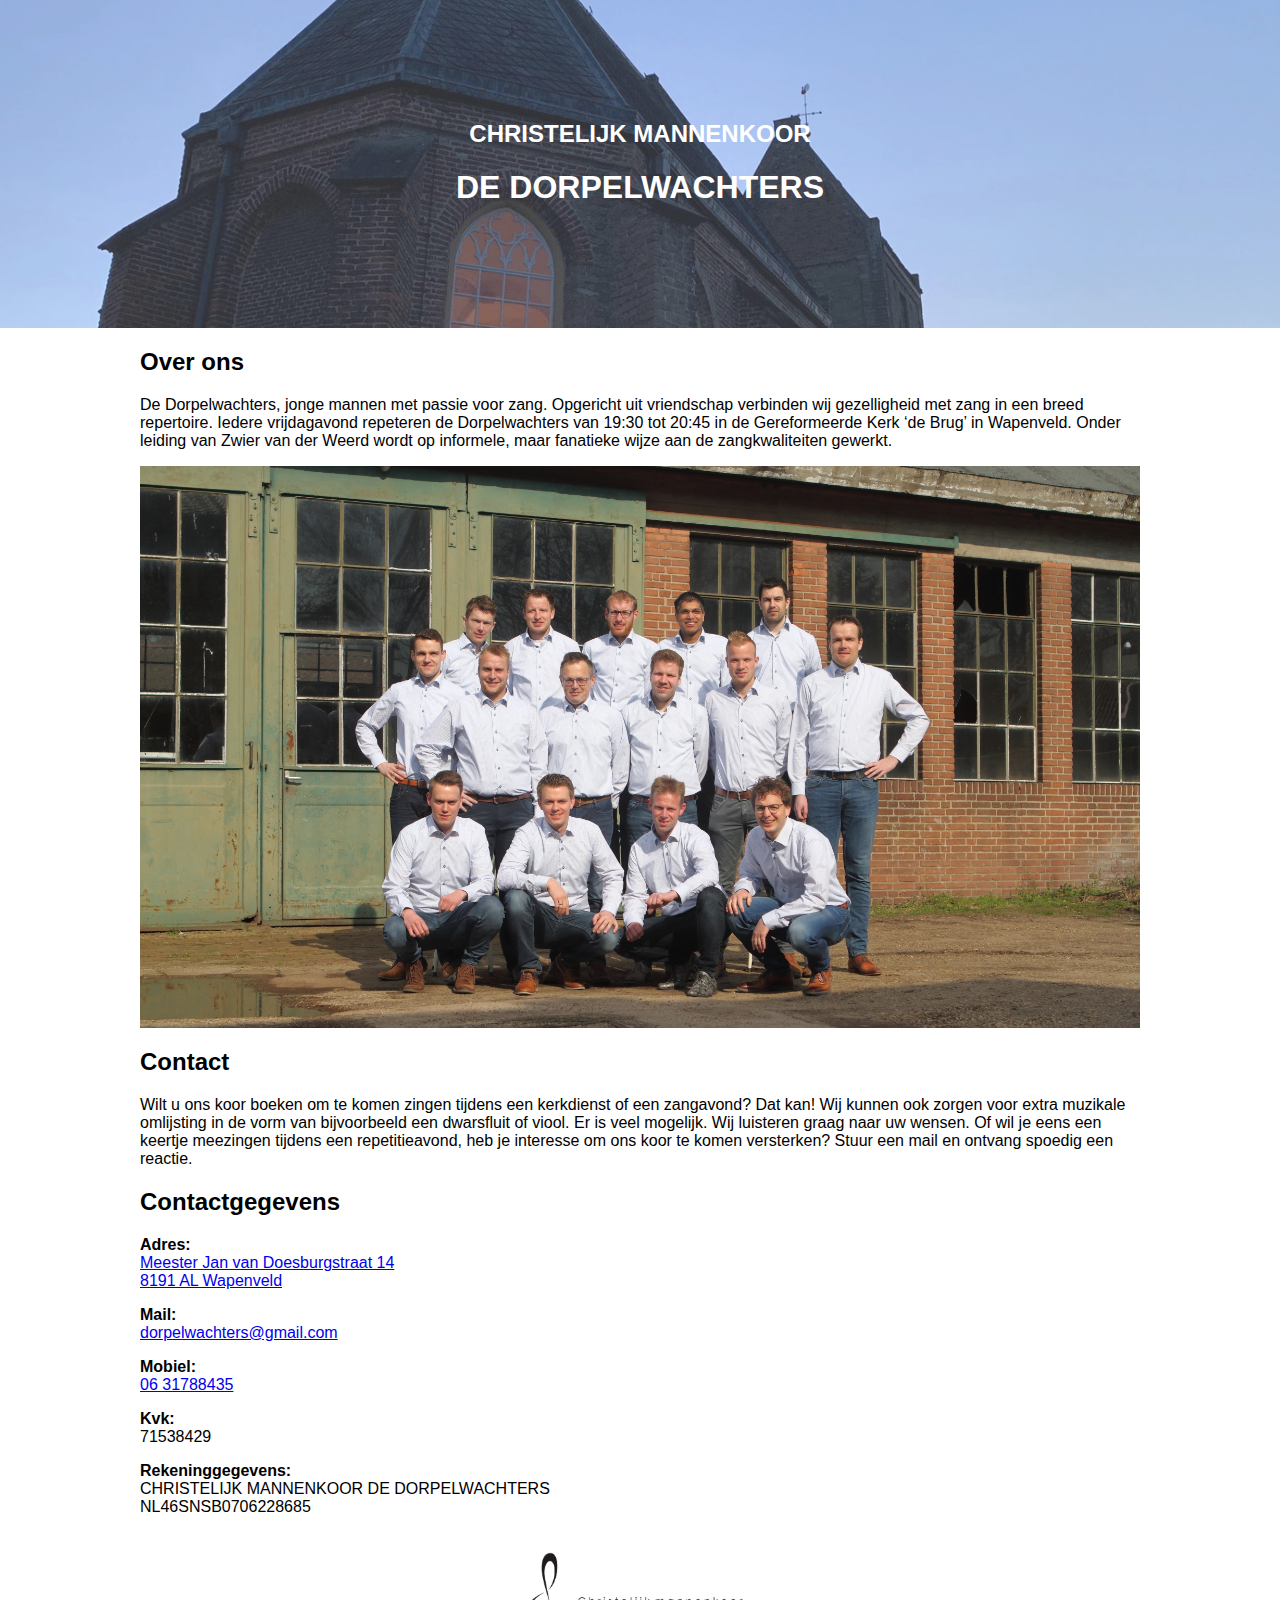
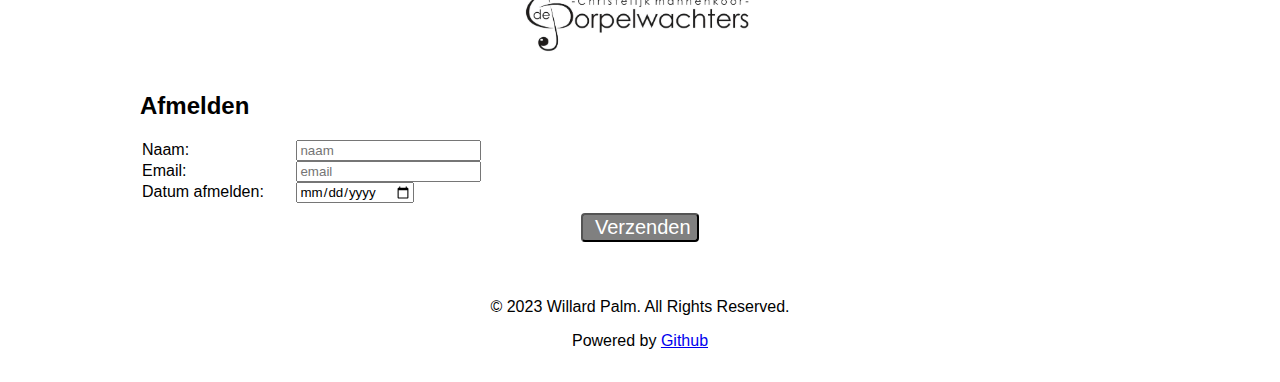
==== index.html @ 8cabd96a "edit form" ====
<!doctype html>
<html lang="nl">
  <head>
    <title>Christelijk mannenkoor de Dorpelwachters</title>
    <link rel="stylesheet" href="/css/styles.css">
    <link rel="icon" type="image/x-icon" href="/img/favicon.ico">
    <meta name="viewport" content="width=device-width, initial-scale=1">
    <meta charset="UTF-8">
    <meta name="author" content="Willard Palm">
  </head>
  <body>
    <div id="wrapper">
      <div id="header">
        <h2>Christelijk Mannenkoor </h2>
        <h1>de Dorpelwachters</h1>
      </div>
      <div id="content">
        <h2>Over ons</h2>
        <p>De Dorpelwachters, jonge mannen met passie voor zang. Opgericht uit vriendschap verbinden wij gezelligheid met zang in een breed repertoire. Iedere vrijdagavond repeteren de Dorpelwachters van 19:30 tot 20:45 in de Gereformeerde Kerk ‘de Brug’ in Wapenveld. Onder leiding van Zwier van der Weerd wordt op informele, maar fanatieke wijze aan de zangkwaliteiten gewerkt.</p>
        <img src="/img/koor.jpg" alt="koor" class="koor">
        <h2>Contact</h2>
        <p>Wilt u ons koor boeken om te komen zingen tijdens een kerkdienst of een zangavond? Dat kan! Wij kunnen ook zorgen voor extra muzikale omlijsting in de vorm van bijvoorbeeld een dwarsfluit of viool. Er is veel mogelijk. Wij luisteren graag naar uw wensen. Of wil je eens een keertje meezingen tijdens een repetitieavond, heb je interesse om ons koor te komen versterken? Stuur een mail en ontvang spoedig een reactie.</p>
        <h2>Contactgegevens</h2>
        <p><b>Adres:</b><br />
        <a href="https://goo.gl/maps/iC4UsgL3vdKpggsM8">Meester Jan van Doesburgstraat 14<br />8191 AL Wapenveld</a></p>
        <p><b>Mail:</b><br />
        <a href="mailto:dorpelwachters@gmail.com">dorpelwachters@gmail.com</a></p>
        <p><b>Mobiel:</b><br />
        <a href=”tel:0631788435”>06 31788435</a></p>
        <p><b>Kvk:</b><br />
        71538429
        <p><b>Rekeninggegevens:</b><br />
        CHRISTELIJK MANNENKOOR DE DORPELWACHTERS<br />
        NL46SNSB0706228685</p>
        <img src="/img/logo.jpg" alt="logo" class="logo">
        <h2>Afmelden</h2>   
        <form class="gform" method="POST" data-email="wpalm@outlook.com"
        action="https://script.google.com/macros/s/AKfycbySUZUDqdgNiQvHjIPrlTd-EOX-LrK3jgrgH7WJK-wis10U0DgS6ZaYW70418nhYqK3/exec">
          <!-- change the form action to your script url -->
          <div class="form-elements">
            <fieldset class="pure-group">
              <label for="naam">Naam: </label>
              <input id="naam" name="naam" type="text" required placeholder="naam" />
            </fieldset>
            <fieldset class="pure-group">
              <label for="email">Email:</label>
              <input id="email" name="email" type="email" value="" required placeholder="email"/>
            </fieldset>
            <fieldset class="pure-group">
              <label for="datum">Datum afmelden: </label>
              <input id="datum" name="datum" type="date"/>
            </fieldset>
            <button class="button-success pure-button button-xlarge">
              <i class="fa fa-paper-plane"></i>&nbsp;Verzenden</button>
          </div>
          <!-- Customise the Thankyou Message People See when they submit the form: -->
          <div class="thankyou_message" style="display:none;">
            <p>Afgemeld!</p>
          </div>
        </form>
      </div>
      <div id="footer">
        <p>© 2023 Willard Palm. All Rights Reserved.</p>
        <p>Powered by <a href="https://github.com">Github</a></p></p>
      </div>
    </div>
    <script data-cfasync="false" type="text/javascript" src="/js/scripts.js"></script>
  </body>
</html>
---- css/styles.css ----
* {
 font-family: Verdana, Arial, Times New Roman;
}

html, body {
  margin: 0;
  padding: 0;
  height: 100%;
}

.koor {
  display: block;
  height: auto;
  width: 100%;
  margin-left: auto;
  margin-right: auto;
}

.logo {
  display: block;
  height: 100px;
  width: auto;
  margin-left: auto;
  margin-right: auto;
  padding-top: 20px;
  padding-bottom: 20px
}

.pure-group {
  border-style: none;
  padding: 0px;
}

.button-success {
  color: white;
  border-radius: 4px;
  background: grey
}

.button-xlarge {
  font-size: 125%;
}

button {
  display: block;
  width: auto;
  margin-left: auto;
  margin-right: auto;
  margin-top: 10px;
  margin-bottom: 40px
}

label {
  display: inline-block;
  width: 150px;
  text-align: left;
}

#wrapper {
  min-height: 100%;
  position: relative;
}

#header {
  background-image: url("/img/kerk.jpg");
  background-position: center;
  background-repeat: no-repeat;
  background-size: cover;
  text-align: center;
  padding:100px 0;
  opacity: 0.8;
  color: white;
  text-transform: uppercase;
}

#content {
  padding-bottom: 100px;
  padding-left: 10px;
  padding-right: 10px;
  max-width: 1000px;
  margin: 0 auto;
}

#footer {
  width: 100%;
  height: 100px;
  bottom: 0;
  left: 0;
  position: absolute;
  text-align: center;
}
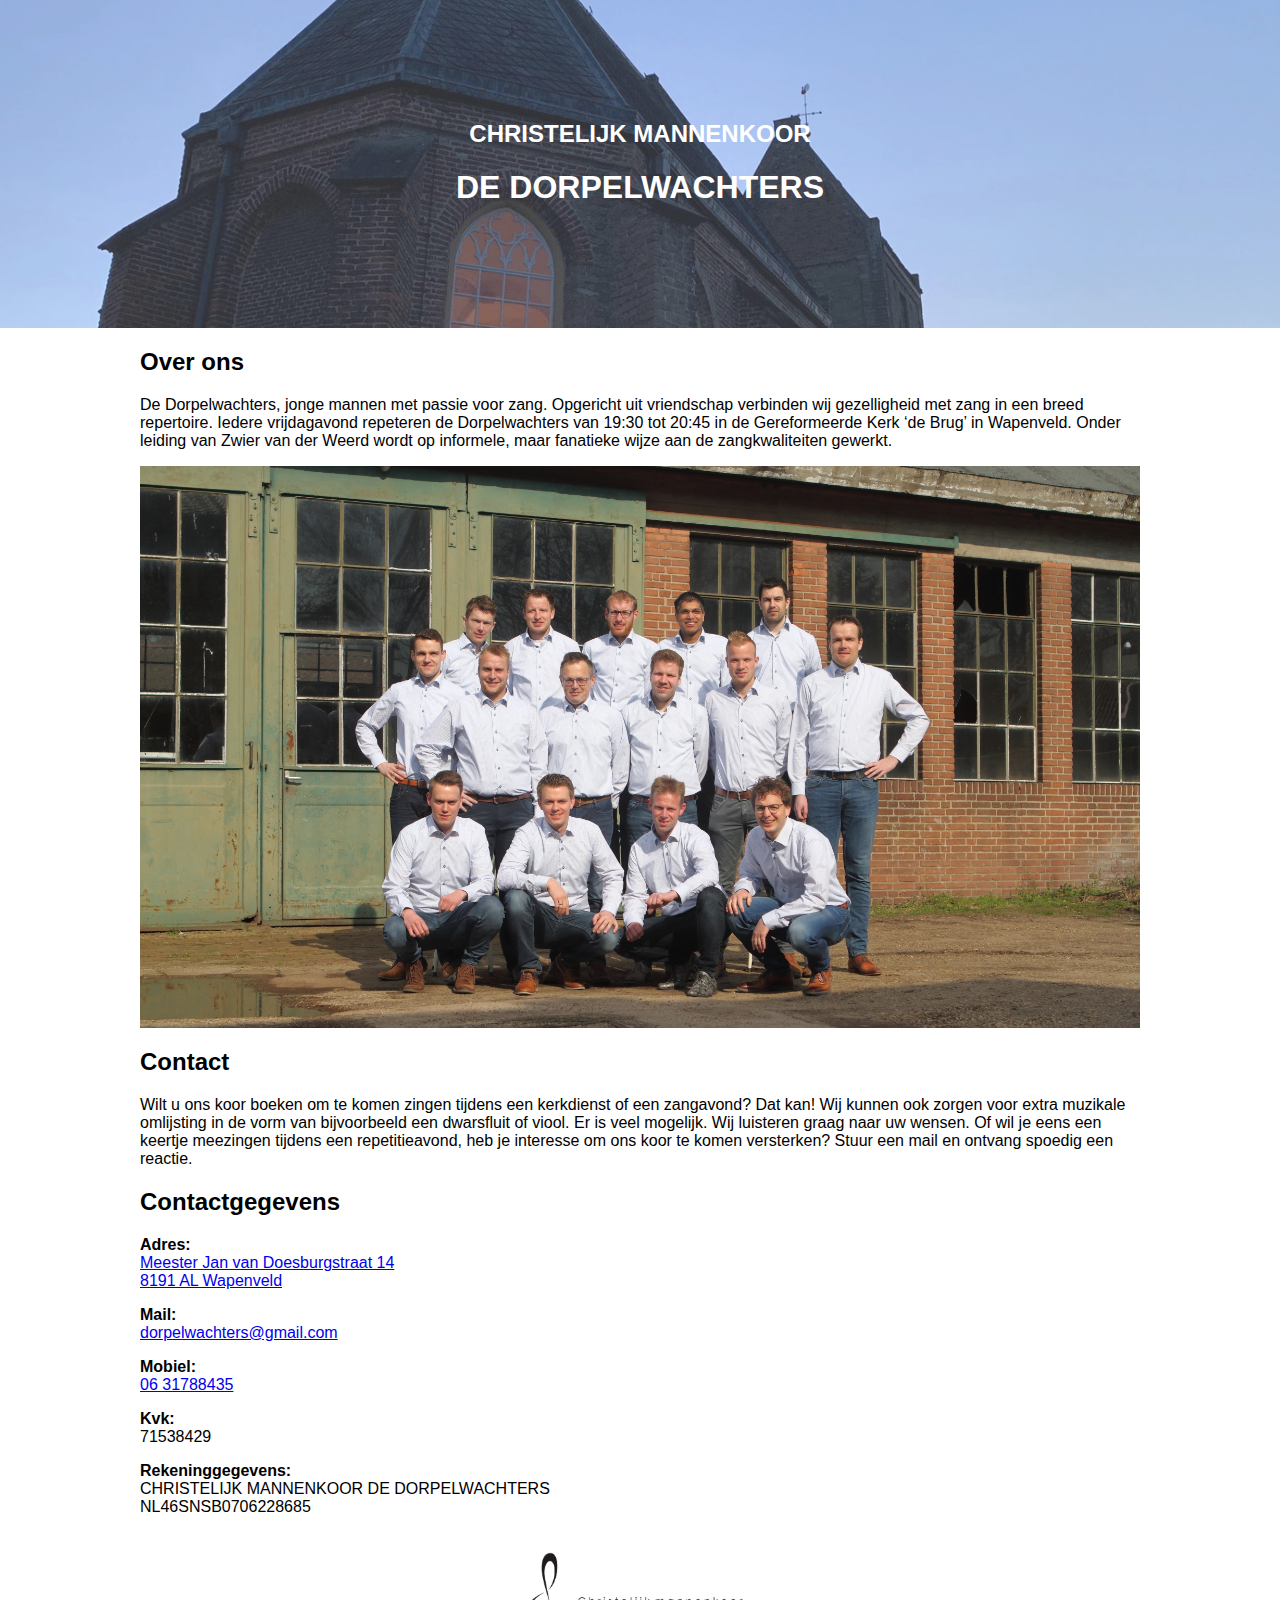
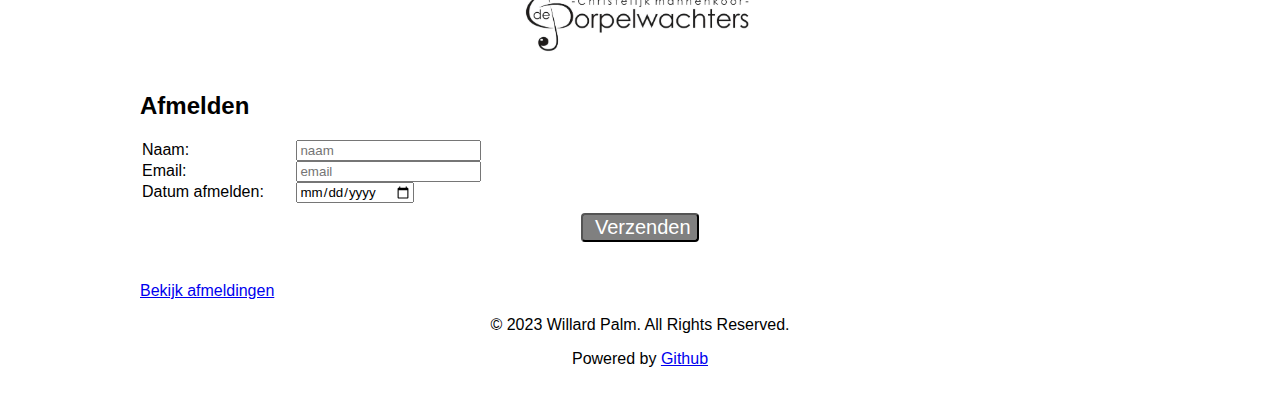
==== commit f93fc48a: "edit form" ====
--- a/index.html
+++ b/index.html
@@ -57,6 +57,7 @@
           <div class="thankyou_message" style="display:none;">
             <p>Afgemeld!</p>
           </div>
+          <a href="https://docs.google.com/spreadsheets/d/1GImoFp9h0FkTg-OUzBOkm1tBR1cWsuQRXlBBZquopwM/edit?usp=sharing">Bekijk afmeldingen</a>
         </form>
       </div>
       <div id="footer">
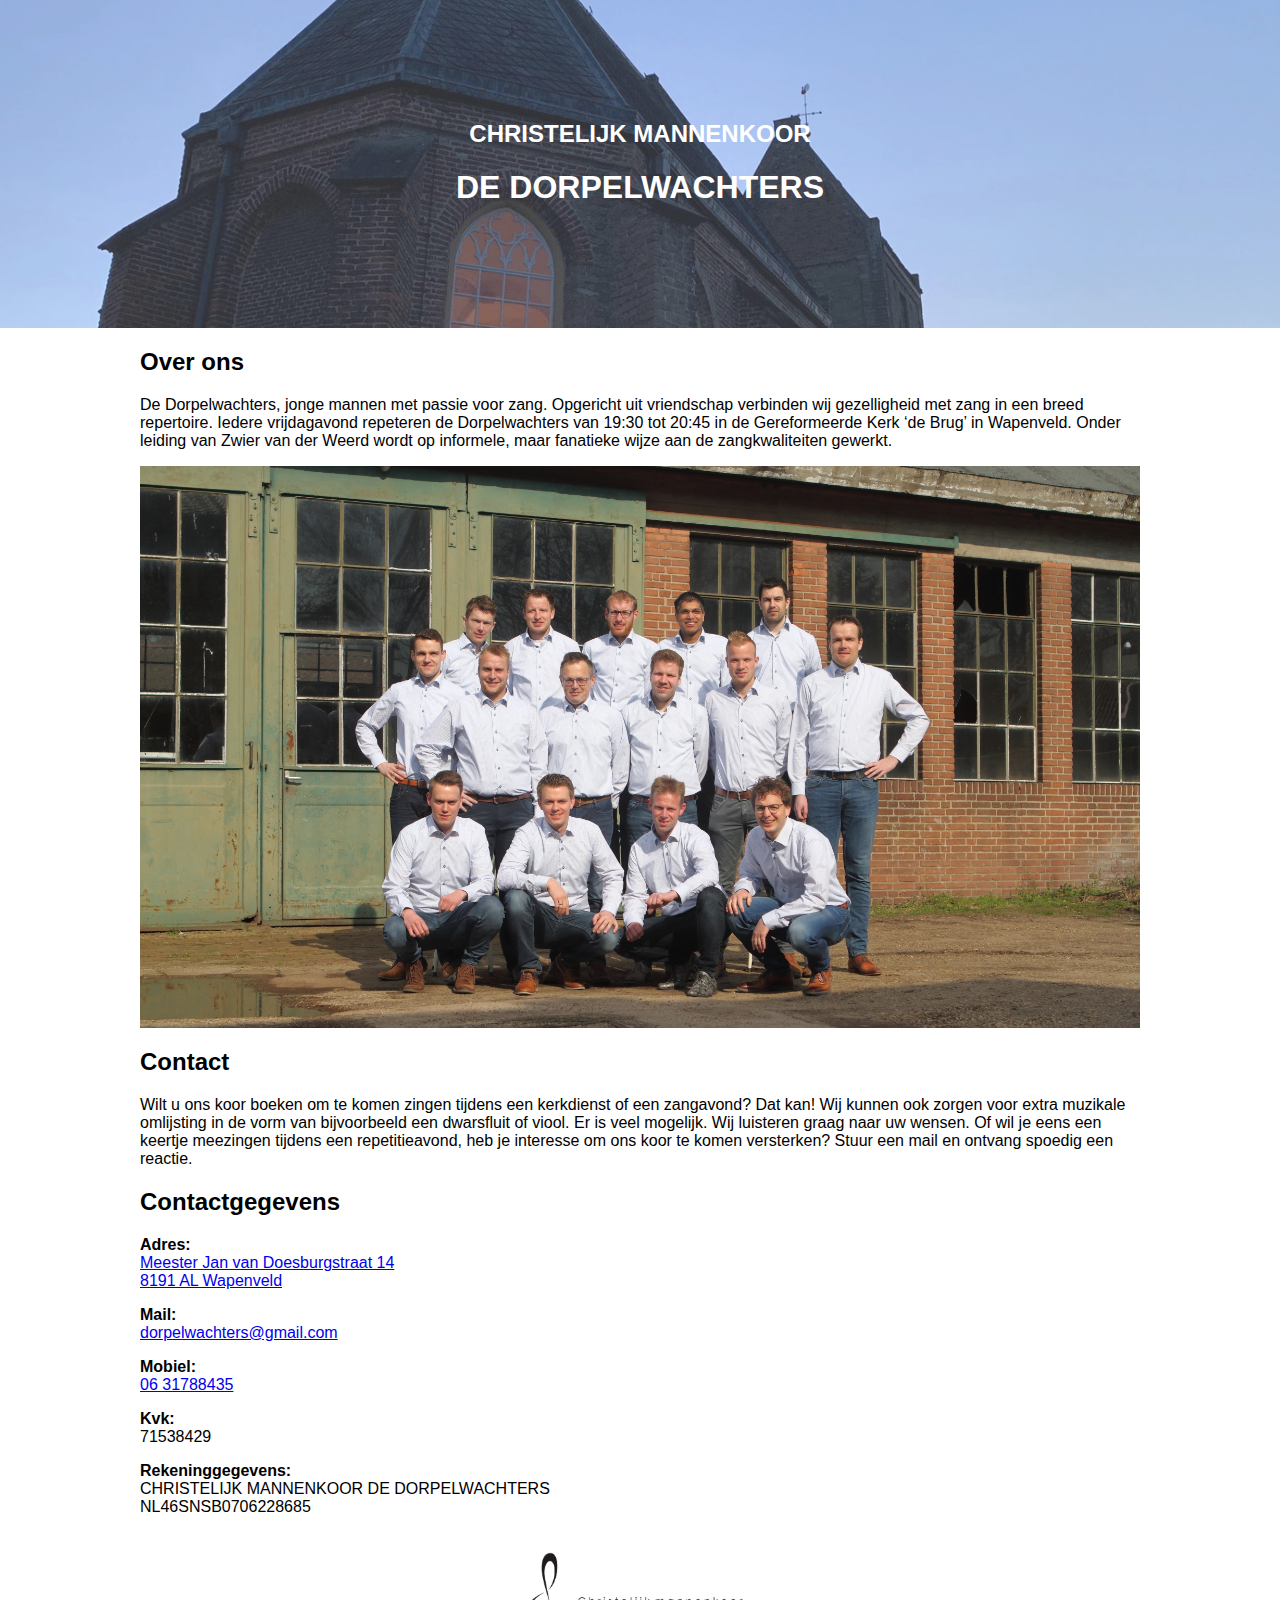
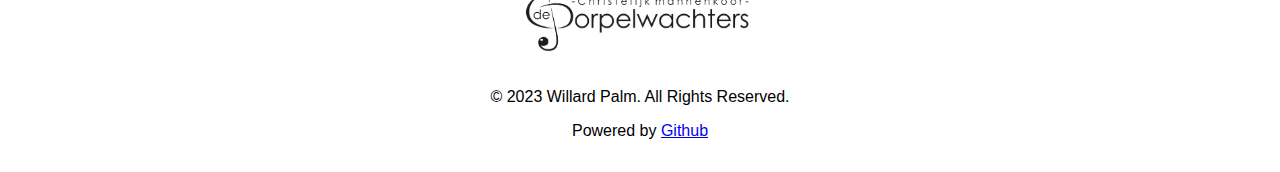
==== commit 66665f7b: "edit form" ====
--- a/index.html
+++ b/index.html
@@ -33,32 +33,6 @@
         CHRISTELIJK MANNENKOOR DE DORPELWACHTERS<br />
         NL46SNSB0706228685</p>
         <img src="/img/logo.jpg" alt="logo" class="logo">
-        <h2>Afmelden</h2>   
-        <form class="gform" method="POST" data-email="wpalm@outlook.com"
-        action="https://script.google.com/macros/s/AKfycbySUZUDqdgNiQvHjIPrlTd-EOX-LrK3jgrgH7WJK-wis10U0DgS6ZaYW70418nhYqK3/exec">
-          <!-- change the form action to your script url -->
-          <div class="form-elements">
-            <fieldset class="pure-group">
-              <label for="naam">Naam: </label>
-              <input id="naam" name="naam" type="text" required placeholder="naam" />
-            </fieldset>
-            <fieldset class="pure-group">
-              <label for="email">Email:</label>
-              <input id="email" name="email" type="email" value="" required placeholder="email"/>
-            </fieldset>
-            <fieldset class="pure-group">
-              <label for="datum">Datum afmelden: </label>
-              <input id="datum" name="datum" type="date"/>
-            </fieldset>
-            <button class="button-success pure-button button-xlarge">
-              <i class="fa fa-paper-plane"></i>&nbsp;Verzenden</button>
-          </div>
-          <!-- Customise the Thankyou Message People See when they submit the form: -->
-          <div class="thankyou_message" style="display:none;">
-            <p>Afgemeld!</p>
-          </div>
-          <a href="https://docs.google.com/spreadsheets/d/1GImoFp9h0FkTg-OUzBOkm1tBR1cWsuQRXlBBZquopwM/edit?usp=sharing">Bekijk afmeldingen</a>
-        </form>
       </div>
       <div id="footer">
         <p>© 2023 Willard Palm. All Rights Reserved.</p>
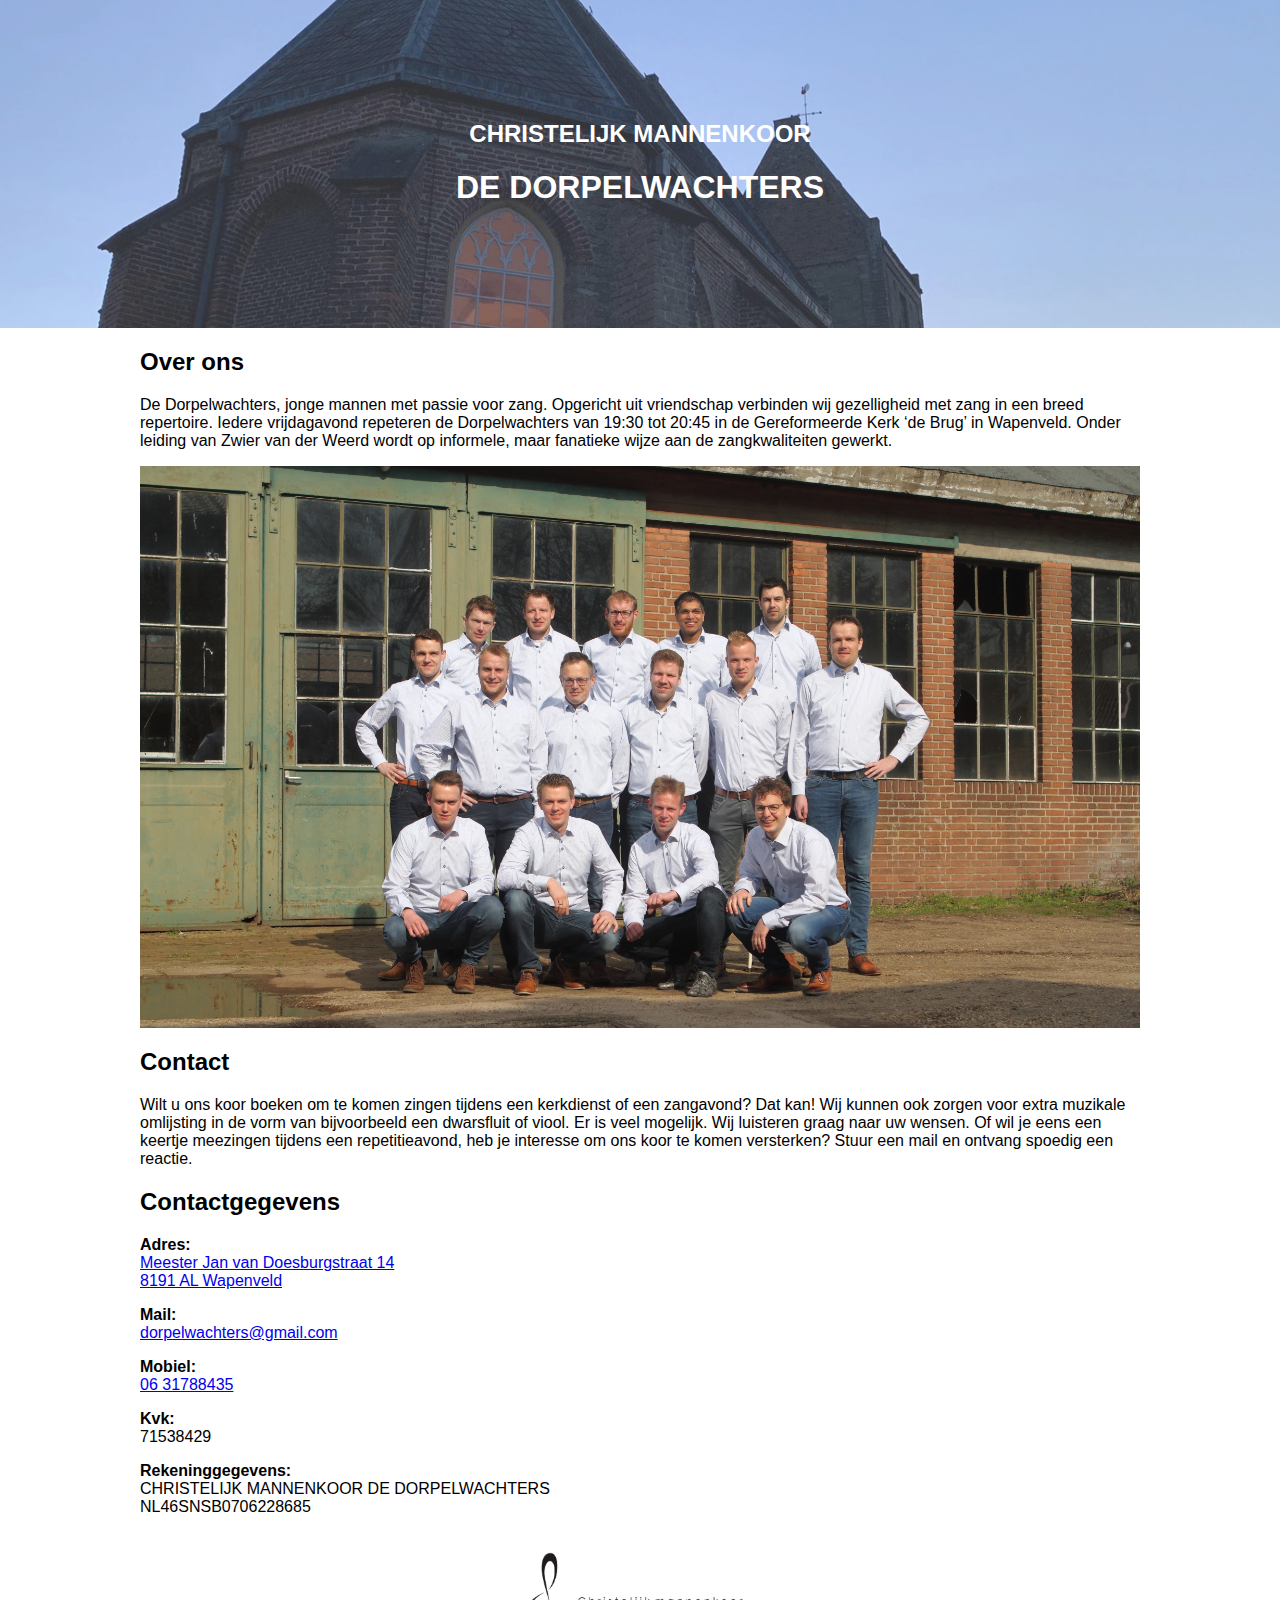
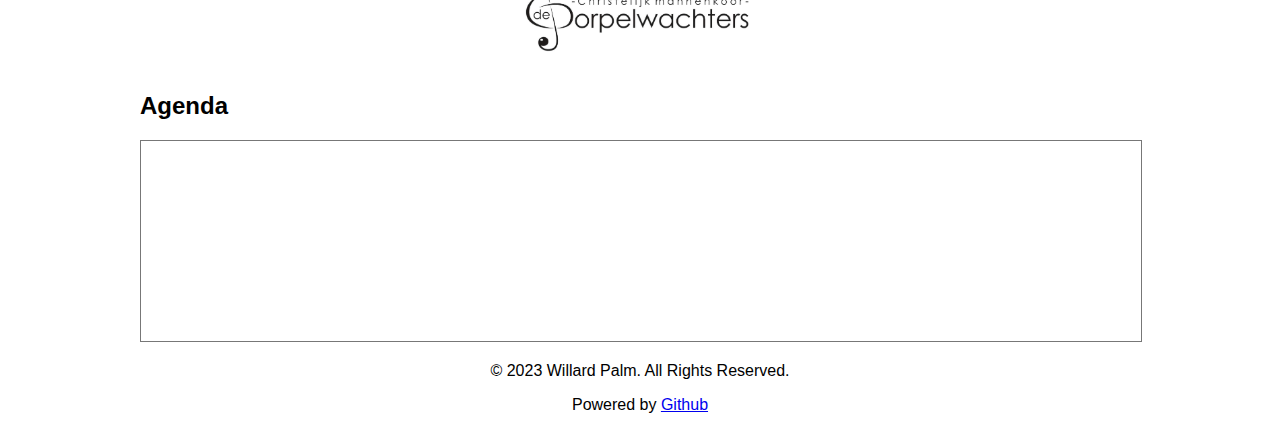
==== commit 0d1aa164: "edit form" ====
--- a/index.html
+++ b/index.html
@@ -33,6 +33,8 @@
         CHRISTELIJK MANNENKOOR DE DORPELWACHTERS<br />
         NL46SNSB0706228685</p>
         <img src="/img/logo.jpg" alt="logo" class="logo">
+        <h2>Agenda</h2>
+        <iframe src="https://calendar.google.com/calendar/embed?height=200&wkst=1&bgcolor=%23ffffff&ctz=Europe%2FAmsterdam&showTitle=0&showNav=1&showDate=1&showPrint=0&showTabs=0&showCalendars=0&showTz=0&mode=AGENDA&title=Agenda&src=ZG9ycGVsd2FjaHRlcnNAZ21haWwuY29t&color=%234285F4" style="border:solid 1px #777" width="100%" height="200" frameborder="0" scrolling="no"></iframe>
       </div>
       <div id="footer">
         <p>© 2023 Willard Palm. All Rights Reserved.</p>
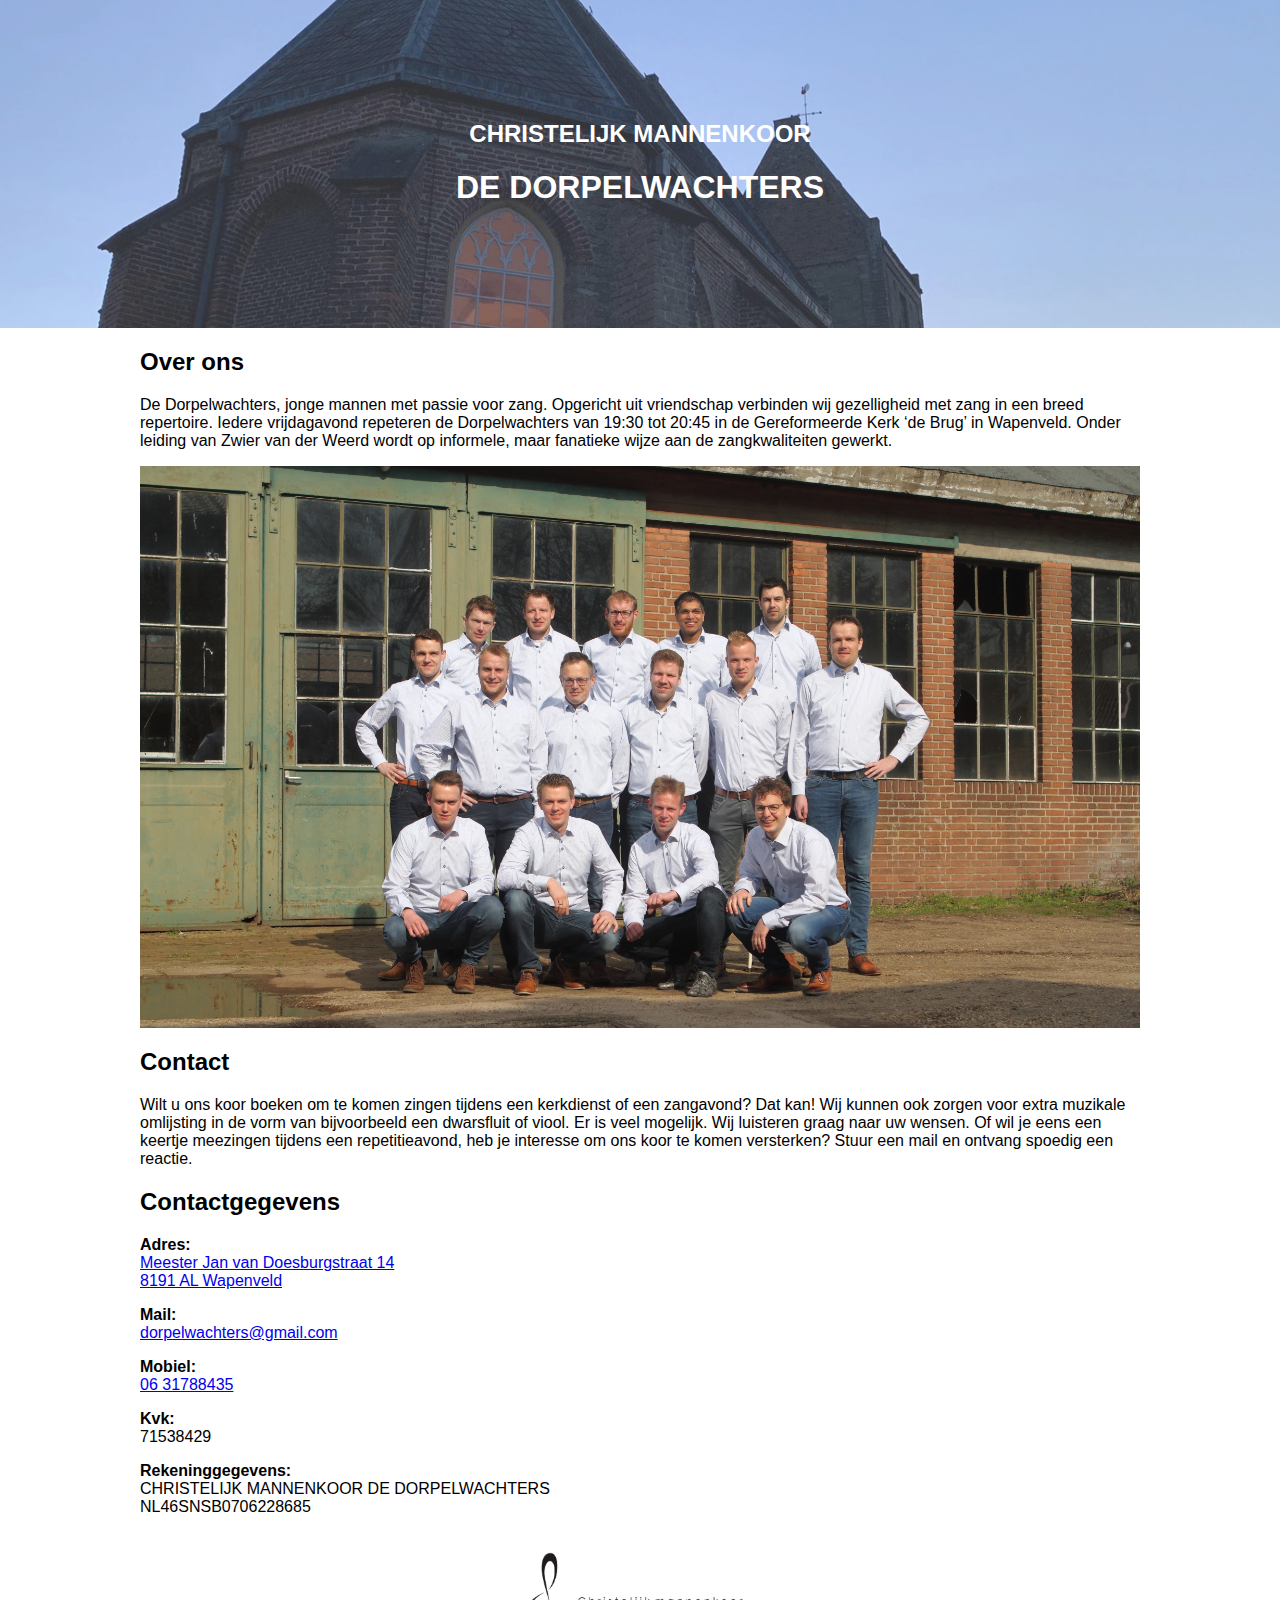
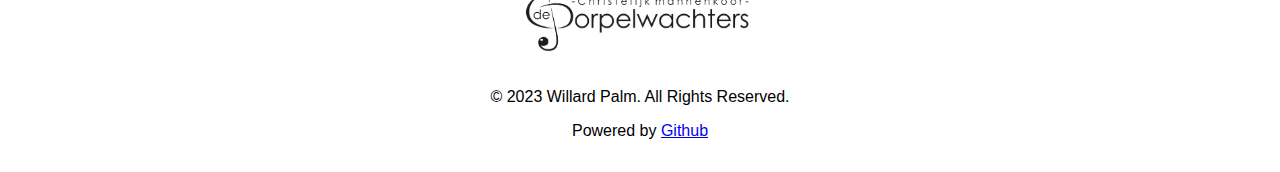
==== commit 271684a8: "Update index.html" ====
--- a/index.html
+++ b/index.html
@@ -33,8 +33,6 @@
         CHRISTELIJK MANNENKOOR DE DORPELWACHTERS<br />
         NL46SNSB0706228685</p>
         <img src="/img/logo.jpg" alt="logo" class="logo">
-        <h2>Agenda</h2>
-        <iframe src="https://calendar.google.com/calendar/embed?height=200&wkst=1&bgcolor=%23ffffff&ctz=Europe%2FAmsterdam&showTitle=0&showNav=1&showDate=1&showPrint=0&showTabs=0&showCalendars=0&showTz=0&mode=AGENDA&title=Agenda&src=ZG9ycGVsd2FjaHRlcnNAZ21haWwuY29t&color=%234285F4" style="border:solid 1px #777" width="100%" height="200" frameborder="0" scrolling="no"></iframe>
       </div>
       <div id="footer">
         <p>© 2023 Willard Palm. All Rights Reserved.</p>
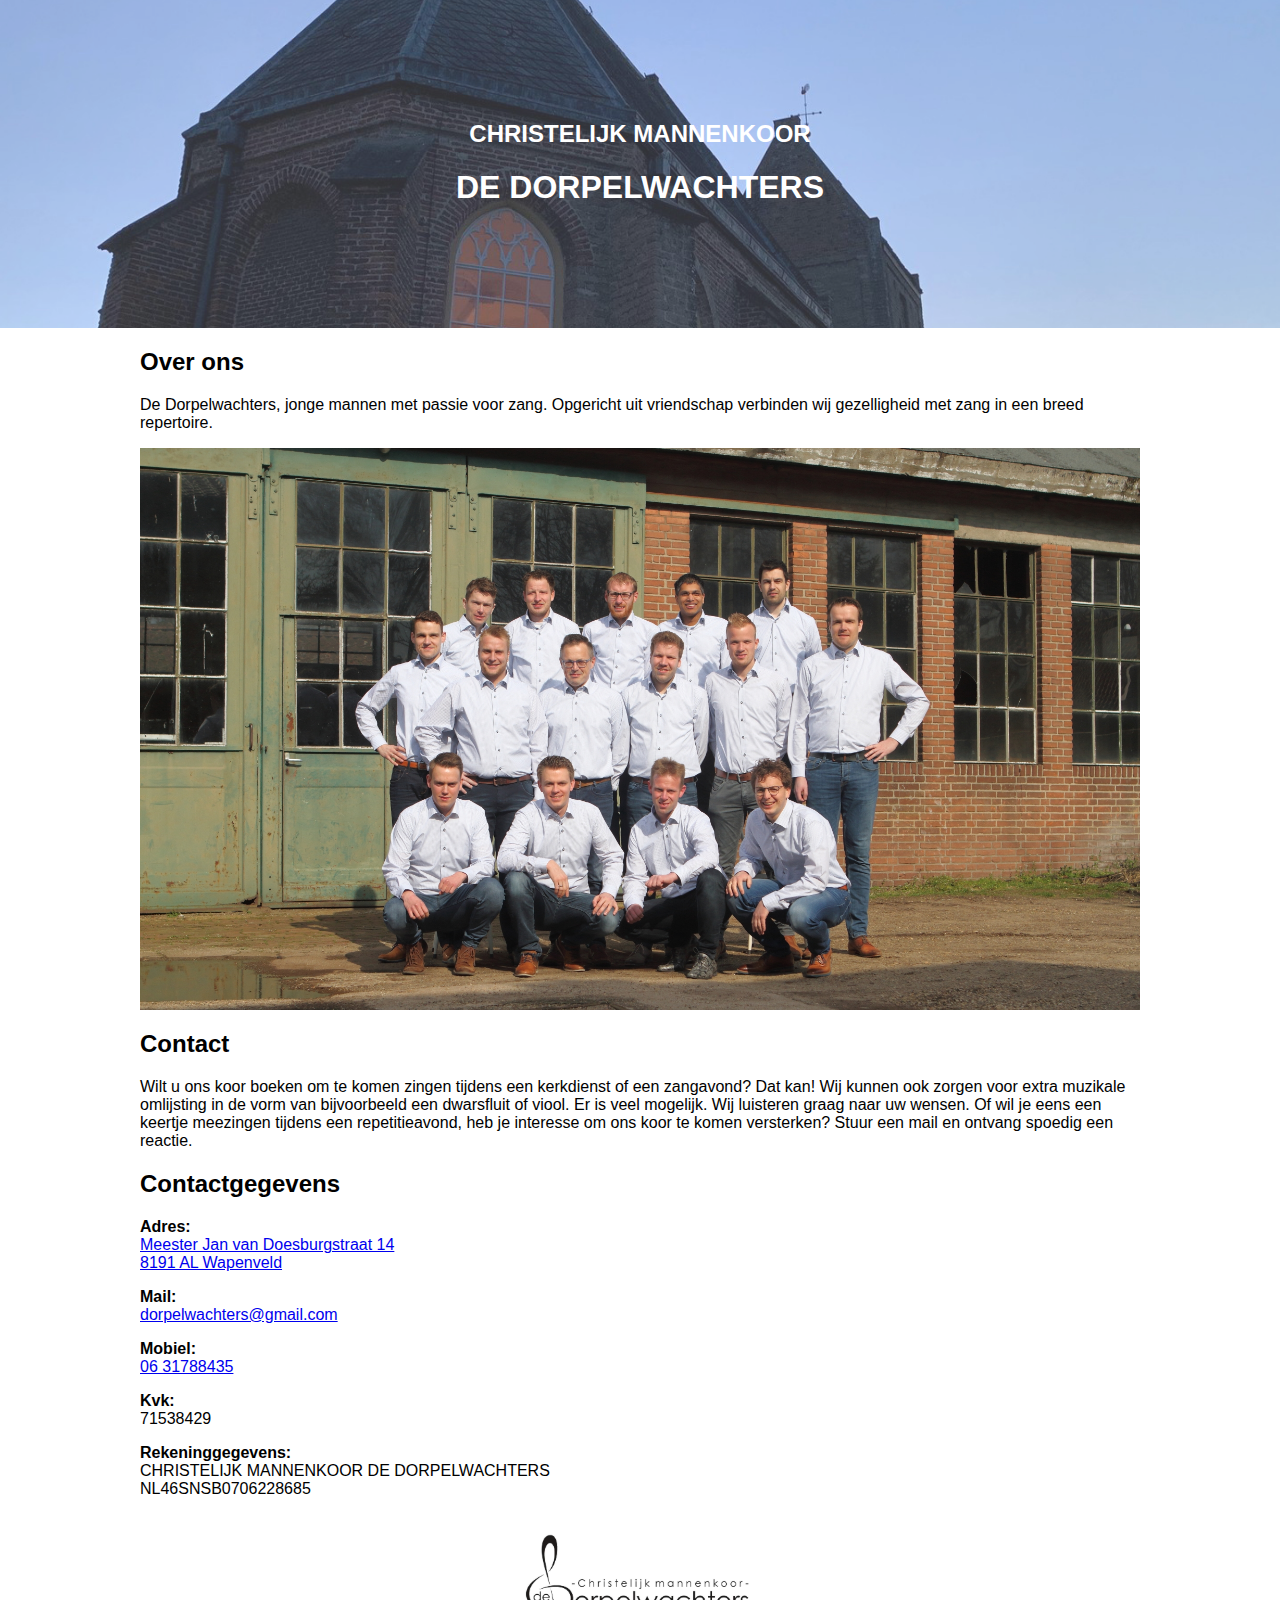
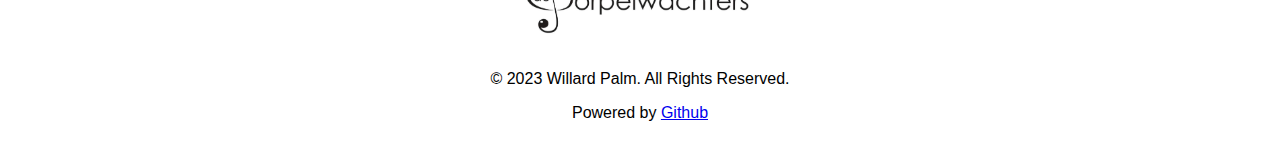
==== commit 089bc143: "Update index.html" ====
--- a/index.html
+++ b/index.html
@@ -16,7 +16,7 @@
       </div>
       <div id="content">
         <h2>Over ons</h2>
-        <p>De Dorpelwachters, jonge mannen met passie voor zang. Opgericht uit vriendschap verbinden wij gezelligheid met zang in een breed repertoire. Iedere vrijdagavond repeteren de Dorpelwachters van 19:30 tot 20:45 in de Gereformeerde Kerk ‘de Brug’ in Wapenveld. Onder leiding van Zwier van der Weerd wordt op informele, maar fanatieke wijze aan de zangkwaliteiten gewerkt.</p>
+        <p>De Dorpelwachters, jonge mannen met passie voor zang. Opgericht uit vriendschap verbinden wij gezelligheid met zang in een breed repertoire. </p>
         <img src="/img/koor.jpg" alt="koor" class="koor">
         <h2>Contact</h2>
         <p>Wilt u ons koor boeken om te komen zingen tijdens een kerkdienst of een zangavond? Dat kan! Wij kunnen ook zorgen voor extra muzikale omlijsting in de vorm van bijvoorbeeld een dwarsfluit of viool. Er is veel mogelijk. Wij luisteren graag naar uw wensen. Of wil je eens een keertje meezingen tijdens een repetitieavond, heb je interesse om ons koor te komen versterken? Stuur een mail en ontvang spoedig een reactie.</p>
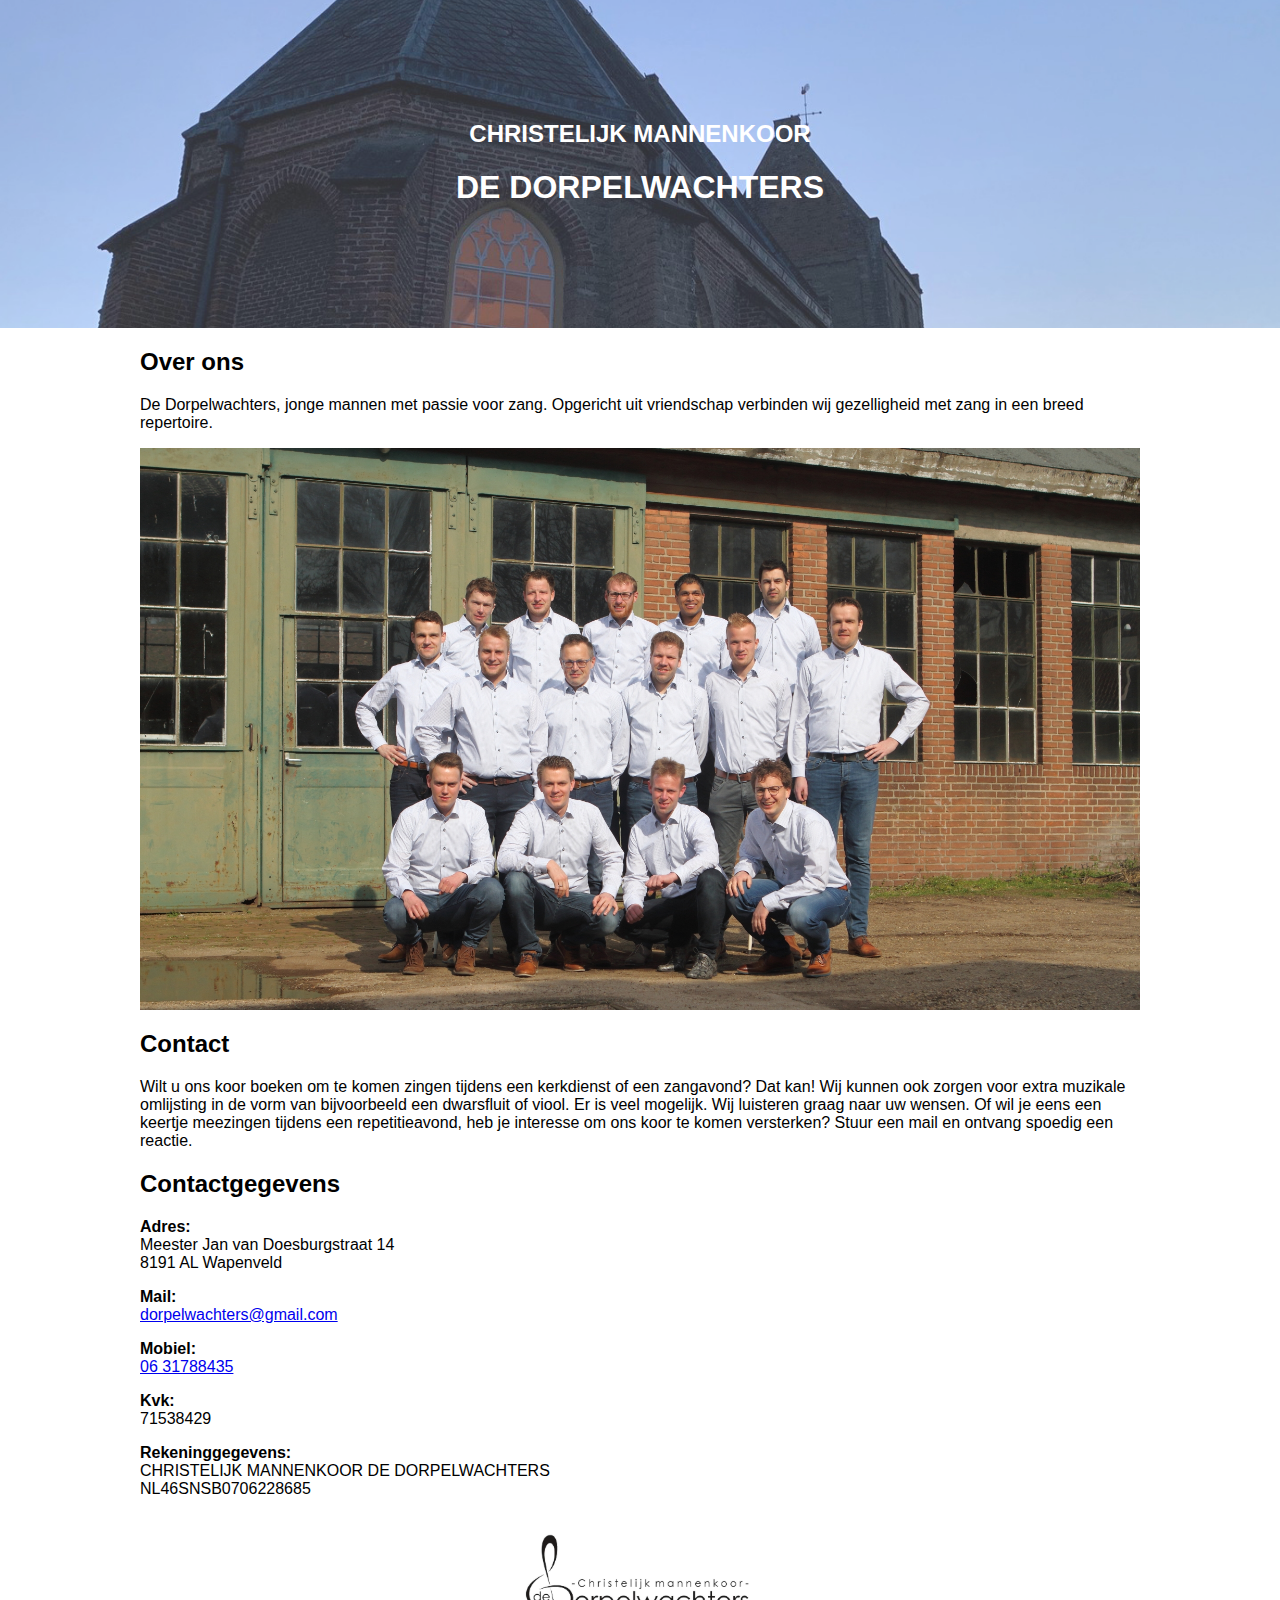
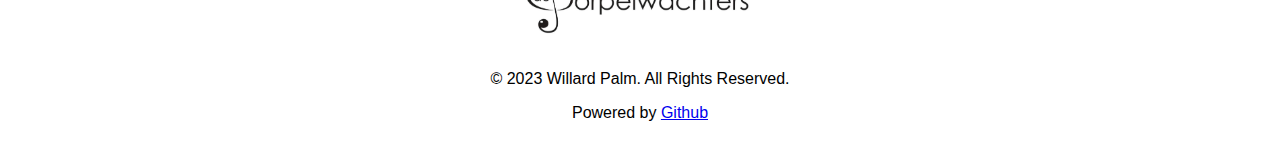
==== commit 7aaff814: "Update index.html" ====
--- a/index.html
+++ b/index.html
@@ -22,7 +22,7 @@
         <p>Wilt u ons koor boeken om te komen zingen tijdens een kerkdienst of een zangavond? Dat kan! Wij kunnen ook zorgen voor extra muzikale omlijsting in de vorm van bijvoorbeeld een dwarsfluit of viool. Er is veel mogelijk. Wij luisteren graag naar uw wensen. Of wil je eens een keertje meezingen tijdens een repetitieavond, heb je interesse om ons koor te komen versterken? Stuur een mail en ontvang spoedig een reactie.</p>
         <h2>Contactgegevens</h2>
         <p><b>Adres:</b><br />
-        <a href="https://goo.gl/maps/iC4UsgL3vdKpggsM8">Meester Jan van Doesburgstraat 14<br />8191 AL Wapenveld</a></p>
+        Meester Jan van Doesburgstraat 14<br />8191 AL Wapenveld</p>
         <p><b>Mail:</b><br />
         <a href="mailto:dorpelwachters@gmail.com">dorpelwachters@gmail.com</a></p>
         <p><b>Mobiel:</b><br />
